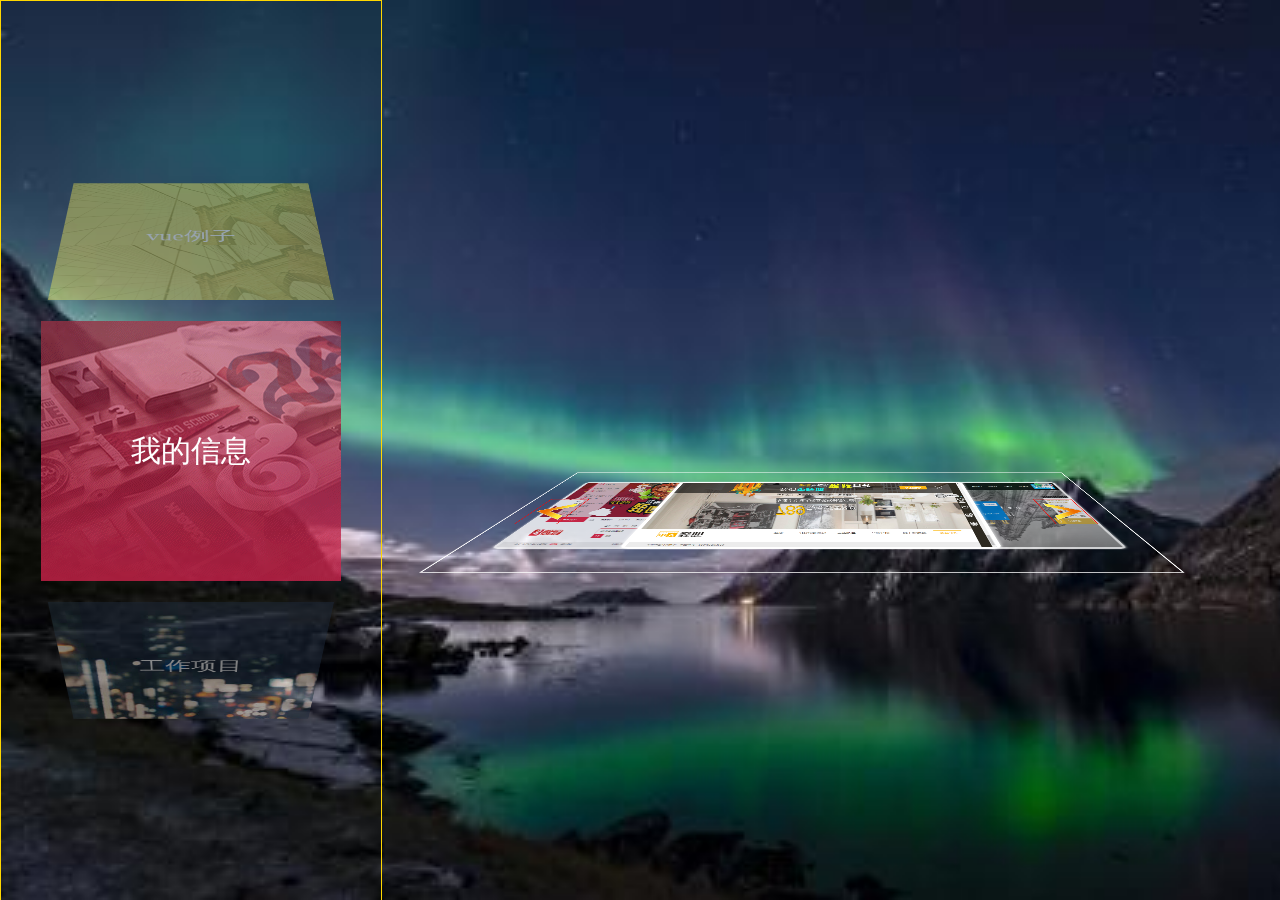
==== jamieBlog/index.html @ 1e7b1ec3 "04041" ====
<!DOCTYPE html>
<html>
<head>
    <meta charset="utf-8">
    <meta name="viewport" content="initial-scale=1.0, maximum-scale=1.0, user-scalable=no" />
    <title></title>
    <script src="js/html5.js"></script>
    <link rel="stylesheet" href="css/reset.css" />
    <link rel="stylesheet" href="css/style.css" />
    
</head>
<body>
<div id="main">
	<div id="main_nav">
		<ul class="my_nav">
			<li class="current">我的信息</li>
			<li class="bottom">工作项目</li>
			<li>我喜欢的</li>
			<li class="top">vue例子</li>
		</ul>
	</div>
	<div id="main_content">   
		<div id="content_wrap">
			<div class="my">我的信息我的信息我的信息</div>
			<div id="web">
				<ul>
					<li class="left2">
						<a href="http://xyoamobile.gotoip2.com/" target="_blank"><img src="img/foodWeb.png" alt="" /></a>
					</li>
					<li class="left1">
						<a href="http://www.brcwq.cn/" target="_blank"><img src="img/businessWeb.png" alt="" /></a>
					</li>
					<li class="currentImg">
						<a href="http://www.xiaov789.com/" target="_blank"><img src="img/fitmentWeb.png" alt="" /></a>
					</li>
					<li class="right1">
						<a href="http://tianlunmei.gotoip2.com/" target="_blank"><img src="img/doorWeb.png" alt="" /></a>
					</li>
					<li class="right2">
						<a href="javascript:;" target="_blank" class="phone"><img src="img/143.jpg" alt="" /></a>
					</li>
					<li>
						<a href="javascript:;" target="_blank" class="phone"><img src="img/aimis.jpg" alt="" /></a>
					</li>
					<li>
						<a href="javascript:;" target="_blank" class="phone"><img src="img/bairic.jpg" alt="" /></a>
					</li>
					<li>
						<a href="javascript:;" target="_blank" class="phone"><img src="img/weChat.jpg" alt="" /></a>
					</li>
					<a href="javascript:;" class="prev"></a>
					<a href="javascript:;" class="next"></a>
				</ul>
			</div>
			<div class="like">
				<ul>
				<li id="like">
					<a href="javascript:;"><span>3D轮播</span></a>
					<a href="javascript:;"><span>渐近轮播</span></a>
					<a href="javascript:;"><span>canvas</span></a>
					<a href="javascript:;"><span>立体球体</span></a>
					<a href="like/svg.html"><span>SVG</span></a>
					<a href="javascript:;"><span>瀑布流-数据</span></a>
					<a href="javascript:;"><span>798748</span></a>
					<a href="javascript:;"><span>15415</span></a>
					<a href="javascript:;"><span>78415</span></a>
					<span id="span"></span>
				</li>
			</ul>
			</div>
			<div class="vue">vue例子vue例子vue例子vue例子vue例子</div>
		</div>
	</div>
</div>
<script src="js/index.js"></script>
</body>
</html>
---- jamieBlog/css/style.css ----
/*index*/
html,body{
	width: 100%;
	height: 100%;
	color: #fff;
	font-size: 30px;
}
#main{
	width: 100%;
	height: 100%;
	background: url(../img/3.jpg) no-repeat;
	background-size: cover;
	background-attachment: fixed;
	overflow: hidden;
}
/*左边导航*/
#main_nav{
	float: left;
	width: 380px;
	height: 100%;
	position: relative;
	border: 1px solid gold;
}
#main_nav .my_nav {
	position: relative;
	width: 380px;
	height: 100%;
	-webkit-transform-style: preserve-3d;
          transform-style: preserve-3d;
  -webkit-perspective: 800px;
          perspective: 800px;
}
#main_nav .my_nav li{
	width: 300px;
	height: 260px;
	text-align: center;
	line-height: 260px;
	position: absolute;
	top: 50%;
	left: 50%;
	margin-top: -130px;
	margin-left: -150px;
	opacity: 0;
	filter:alpha(opacity=0);
	-webkit-transition: 1s all ease;
          transition: 1s all ease;
}
#main_nav .my_nav li:nth-of-type(1){
	background: url(../img/menu-bg-gallery.png);
}
#main_nav .my_nav li:nth-of-type(2){
	background: url(../img/gallery-item-2-big.jpg);
}
#main_nav .my_nav li:nth-of-type(3){
	background: url(../img/menu-bg-home.png);
}
#main_nav .my_nav li:nth-of-type(4){
	background: url(../img/slider-img-1.png);
}
#main_nav .my_nav .current{
	opacity: 1;
	filter:alpha(opacity=100);
	z-index: 3;
}
#main_nav .my_nav .top{
	opacity: .5;
	filter:alpha(opacity=50);
	z-index: 2;
	-webkit-transform: translateY(-250px) translateZ(-130px) rotateX(45deg);
          transform: translateY(-250px) translateZ(-130px) rotateX(45deg);
}
#main_nav .my_nav .bottom{
	opacity: .5;
	filter:alpha(opacity=50);
	z-index: 2;
	-webkit-transform: translateY(250px) translateZ(-130px) rotateX(-45deg);
          transform: translateY(250px) translateZ(-130px) rotateX(-45deg);
}
/*右边内容*/
#main_content{
	float: right;
	width:860px;
	height: 600px;
	perspective:800px ;
	-webkit-transform-style: preserve-3d;
          transform-style: preserve-3d;
	/*position: relative;*/
	
}
#content_wrap{
	width:860px;
	height: 600px;
	-webkit-transform-style: preserve-3d;
          transform-style: preserve-3d;
      -webkit-transform-origin: center center -250px;
      -ms-transform-origin: center center -250px;
          transform-origin: center center -250px;
  -webkit-transform: rotateX(0deg);
          transform: rotateX(0deg);
  -webkit-transition: 1s all ease;
          transition: 1s all ease;
}
#content_wrap div{
	border: 2px solid #fff;
	width: 760px;
	height: 460px;
	position: absolute;
	top: 50%;
	/*left: 50%;*/
	margin-top: -210px;
	/*margin-left: -220px;*/
	text-align: center;
	opacity: 0;
	filter:alpha(opacity=0);
	overflow: hidden;
  	-webkit-transition: 1s all ease;
      transition: 1s all ease;
}
#content_wrap div:nth-of-type(1){
	background: #FFD700;
	/*opacity: 1;*/
	-webkit-transform: rotateX(0);
          transform: rotateX(0);
}
#content_wrap div:nth-of-type(2){
	opacity: 1;
	filter:alpha(opacity=100);
  -webkit-transform: rotateX(-90deg) translateZ(250px) translateY(230px);
      transform: rotateX(-90deg) translateZ(250px) translateY(230px);
}
#content_wrap div:nth-of-type(3){
	background: yellowgreen;
	-webkit-transform: rotateX(-180deg) translateZ(500px);
          transform: rotateX(-180deg) translateZ(500px);
}
#content_wrap div:nth-of-type(4){
	background: lightcoral;
  -webkit-transform: rotateX(90deg) translateZ(250px) translateY(-230px);
          transform: rotateX(90deg) translateZ(250px) translateY(-230px);
} 
/*静态页面 my*/        
 /*静态页面 web*/
#web{
	width: 760px;
	height: 460px;
	border:1px solid red;
	position: relative;
	margin: 0 auto;
	perspective: 800px;
	-webkit-transition: 1s all ease;
  		transition: 1s all ease;
}
#web li{
	width: 410px;
	height: 310px;
	position: absolute;
	top: 50%;
	left: 50%;
	margin-top: -155px;
	margin-left: -205px;
	opacity: 0;
	filter:alpha(opacity=100);
	-webkit-transition: 1s all ease;
  		transition: 1s all ease;
}
#web li a img{
	width: 100%;
	border: 5px solid #fff;
	box-shadow: 0 0 5px #fff;
	border-radius: 10px;
	display: block;
}
#web li a img{
	height: 100%;
}
#web ul .phone img{
	width: 50%;
	margin: 0 auto;
}
#web .left2{
	z-index: 1;
   -webkit-transform: translate3d(-400px, 0, -100px) rotateY(60deg);
          transform: translate3d(-400px, 0, -100px) rotateY(60deg);
}
#web .left1{
	opacity: .8;
	filter:alpha(opacity=80);
  filter: alpha(opacity=80);
  z-index: 2;
  -webkit-transform: translate3d(-200px, 0, -100px) rotateY(45deg);
          transform: translate3d(-200px, 0, -100px) rotateY(45deg);
}
#web .currentImg{
	z-index: 3;
	opacity: 1;
	filter:alpha(opacity=100);
	fliter: alpha(opacity=100);
}
#web .right1{
   opacity: .8;
   filter:alpha(opacity=80);
  filter: alpha(opacity=80);
  z-index: 2;
  -webkit-transform: translate3d(200px, 0, -100px) rotateY(-45deg);
          transform: translate3d(200px, 0, -100px) rotateY(-45deg);
}
#web .right2{
	z-index: 1;
  -webkit-transform: translate3d(400px, 0, -200px) rotateY(-60deg);
          transform: translate3d(400px, 0, -200px) rotateY(-60deg);
}

#web ul .prev,#web ul .next{
	color: red;
	width: 50px;
	height: 120px;
	display: block;
	background: url(../img/next.png);
	position: absolute;
	top: 50%;
	margin-top: -60px;
	z-index: 999;
	border: 1px solid red;
}
#web ul .prev{
	left: 20px;
}
#web ul .next{
	right: 30px;
	background-position:-108px 0;
}
/*静态页面 like*/
#main_content .like ul li{
  	width: 300px;
  	height: 300px;
  }
 #content_wrap .like{
 	 transform-style: preserve-3d;
 }
#main_content .like ul{
	position: relative;
	width: 100%;
	height: 100%;
    -webkit-transform: rotateX(0deg) rotateY(0deg);
    	transform: rotateX(0deg) rotateY(0deg);
    	transform-style: preserve-3d;
    -webkit-transform-style: preserve-3d;
}

#main_content .like ul li{
  	width: 130px;
    height: 200px;
    position: absolute;
    left: 50%;
    top: 50%;
    margin-left: -66px;
    margin-top: -100px;
    	transform-style: preserve-3d;
    -webkit-transform-stye: preserve-3d;
    	transform: perspective(800px) rotateX(0deg) rotateY(0deg);
  	-webkit-transform: perspective(800px) rotateX(0deg) rotateY(0deg);
  }
#main_content .like ul li a{
	width: 130px;
    height: 200px;
    display: block;
}
#main_content .like ul li span{
  width: 130px;
  height: 200px;
  display: block;
  /*border: 5px solid salmon;
  border-radius: 10px;
  box-shadow: 0 0 10px salmon;*/
  border-radius: 10px;
  background-size: 100% 100%;
  position: absolute;
  top: 50%;
  left: 50%;
  margin-top: -100px;
  margin-left: -66px;
  line-height: 200px;
  color: #fff;
  text-shadow: 0 0 10px #fff;
}
 /*静态页面 vue*/
 #main_content .vue{
 	
 }
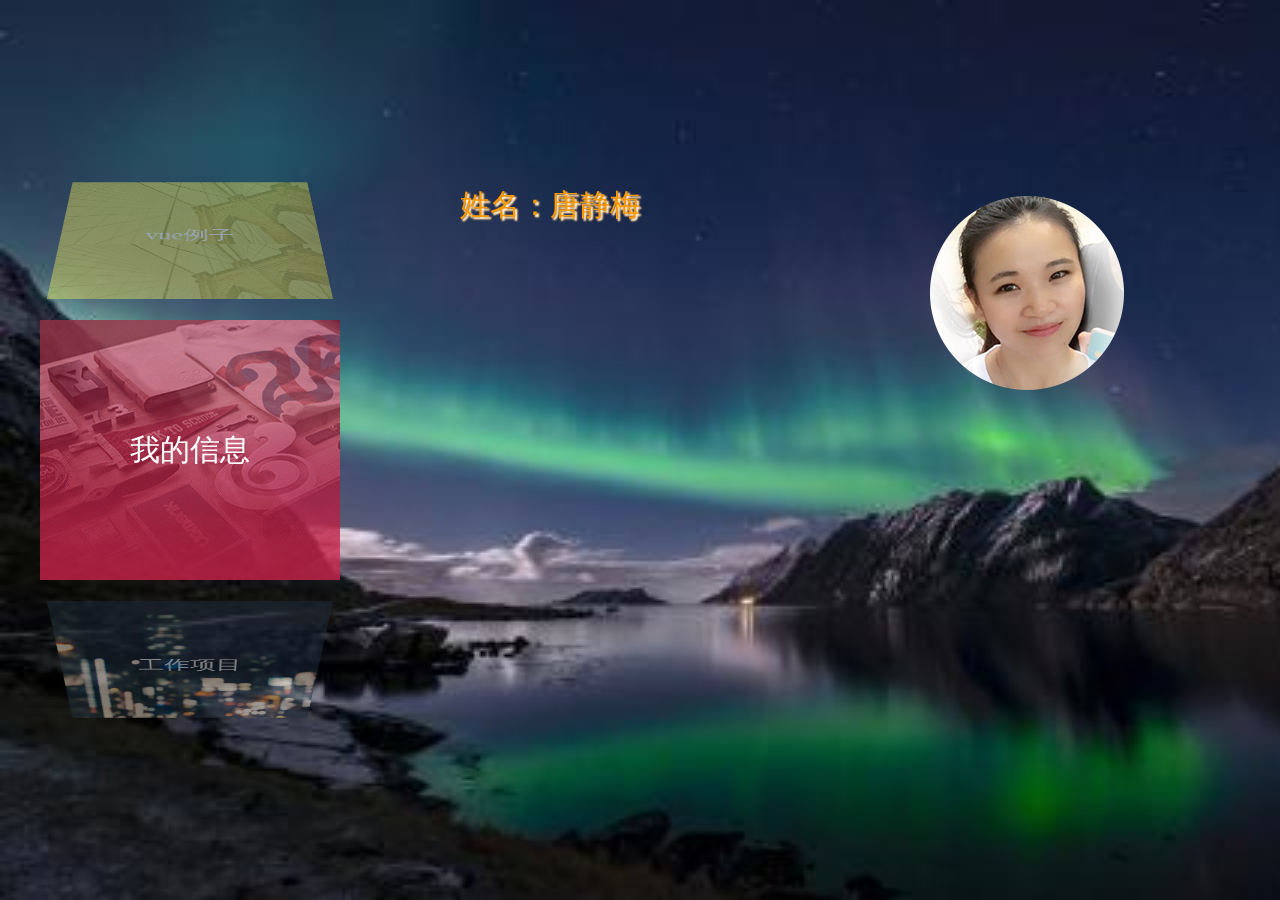
==== commit ce2f0e00: "04050" ====
--- a/jamieBlog/index.html
+++ b/jamieBlog/index.html
@@ -21,7 +21,22 @@
 	</div>
 	<div id="main_content">   
 		<div id="content_wrap">
-			<div class="my">我的信息我的信息我的信息</div>
+			<div class="my">
+				<ul class="home list">
+					<li>
+						<p id="message">
+							<span></span>
+							<span></span>
+							<span></span>
+							<span></span>
+							<span></span>
+							<span></span>
+				
+						</p>
+						<img src="img/user.png" alt="" />
+					</li>
+				</ul>
+			</div>
 			<div id="web">
 				<ul>
 					<li class="left2">
--- a/jamieBlog/css/style.css
+++ b/jamieBlog/css/style.css
@@ -19,7 +19,6 @@
 	width: 380px;
 	height: 100%;
 	position: relative;
-	border: 1px solid gold;
 }
 #main_nav .my_nav {
 	position: relative;
@@ -97,18 +96,17 @@
           transform-origin: center center -250px;
   -webkit-transform: rotateX(0deg);
           transform: rotateX(0deg);
+           -webkit-transform: rotateZ(0deg);
+          transform: rotateZ(0deg);
   -webkit-transition: 1s all ease;
           transition: 1s all ease;
 }
 #content_wrap div{
-	border: 2px solid #fff;
 	width: 760px;
 	height: 460px;
 	position: absolute;
 	top: 50%;
-	/*left: 50%;*/
 	margin-top: -210px;
-	/*margin-left: -220px;*/
 	text-align: center;
 	opacity: 0;
 	filter:alpha(opacity=0);
@@ -117,33 +115,58 @@
       transition: 1s all ease;
 }
 #content_wrap div:nth-of-type(1){
-	background: #FFD700;
-	/*opacity: 1;*/
+	opacity: 1;
 	-webkit-transform: rotateX(0);
           transform: rotateX(0);
 }
 #content_wrap div:nth-of-type(2){
-	opacity: 1;
-	filter:alpha(opacity=100);
   -webkit-transform: rotateX(-90deg) translateZ(250px) translateY(230px);
       transform: rotateX(-90deg) translateZ(250px) translateY(230px);
 }
 #content_wrap div:nth-of-type(3){
-	background: yellowgreen;
 	-webkit-transform: rotateX(-180deg) translateZ(500px);
           transform: rotateX(-180deg) translateZ(500px);
 }
 #content_wrap div:nth-of-type(4){
-	background: lightcoral;
   -webkit-transform: rotateX(90deg) translateZ(250px) translateY(-230px);
           transform: rotateX(90deg) translateZ(250px) translateY(-230px);
 } 
+/*个人信息*/
+#content_wrap .my .home{
+	transform: rotateX(0);
+}  
+#content_wrap .my .home li{
+  box-sizing: border-box;
+  width: 100%;
+  height: 100%;
+  background-size: 100% 100%;
+}
+#content_wrap .my .home li p{
+	padding: 40px 20px 10px 40px;
+  width: 55%;
+  height: 50%;
+  font-size: 30px;
+  position: absolute;
+  left: 0;
+  top: 50px;
+  line-height: 50px;
+}
+#content_wrap .my .home li p span{
+	display: block;
+  color: #f90;
+  text-align: left;
+  text-shadow: 2px 2px 2px white,2px 2px 2px #f90;
+}
+#content_wrap .my .home li img{
+	position: absolute;
+  right: 50px;
+  top: 100px;
+}
 /*静态页面 my*/        
  /*静态页面 web*/
 #web{
 	width: 760px;
 	height: 460px;
-	border:1px solid red;
 	position: relative;
 	margin: 0 auto;
 	perspective: 800px;
@@ -220,7 +243,6 @@
 	top: 50%;
 	margin-top: -60px;
 	z-index: 999;
-	border: 1px solid red;
 }
 #web ul .prev{
 	left: 20px;
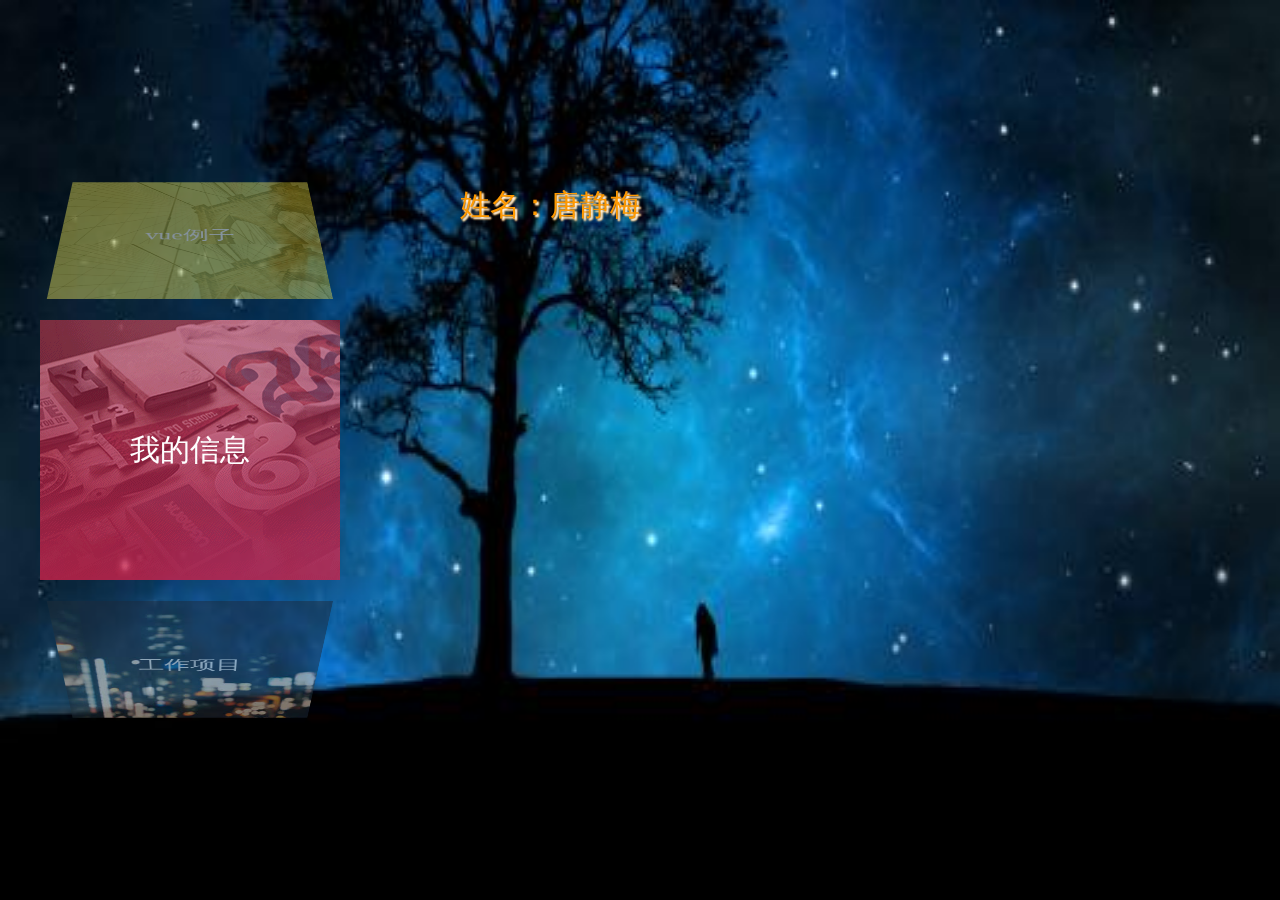
==== commit 98777ab4: "040503" ====
--- a/jamieBlog/index.html
+++ b/jamieBlog/index.html
@@ -33,7 +33,7 @@
 							<span></span>
 				
 						</p>
-						<img src="img/user.png" alt="" />
+						<!--<img src="img/user.png" alt="" />-->
 					</li>
 				</ul>
 			</div>
@@ -70,15 +70,15 @@
 			<div class="like">
 				<ul>
 				<li id="like">
-					<a href="javascript:;"><span>3D轮播</span></a>
-					<a href="javascript:;"><span>渐近轮播</span></a>
-					<a href="javascript:;"><span>canvas</span></a>
-					<a href="javascript:;"><span>立体球体</span></a>
-					<a href="like/svg.html"><span>SVG</span></a>
-					<a href="javascript:;"><span>瀑布流-数据</span></a>
-					<a href="javascript:;"><span>798748</span></a>
-					<a href="javascript:;"><span>15415</span></a>
-					<a href="javascript:;"><span>78415</span></a>
+					<a href="like/rotate.html" target="_blank"><span>rotate</span></a>
+					<a href="like/scale.html" target="_blank"><span>scale</span></a>
+					<a href="javascript:;" target="_blank"><span>canvas</span></a>
+					<a href="javascript:;" target="_blank"><span>球体</span></a>
+					<a href="like/svg.html" target="_blank"><span>SVG</span></a>
+					<a href="javascript:;" target="_blank"><span>瀑布流</span></a>
+					<a href="javascript:;" target="_blank"><span>798748</span></a>
+					<a href="javascript:;" target="_blank"><span>15415</span></a>
+					<a href="javascript:;" target="_blank"><span>点我</span></a>
 					<span id="span"></span>
 				</li>
 			</ul>
--- a/jamieBlog/css/style.css
+++ b/jamieBlog/css/style.css
@@ -8,8 +8,8 @@
 #main{
 	width: 100%;
 	height: 100%;
-	background: url(../img/3.jpg) no-repeat;
-	background-size: cover;
+	background: url(../img/2.jpg) no-repeat;
+	background-size: 100% 100%;
 	background-attachment: fixed;
 	overflow: hidden;
 }
